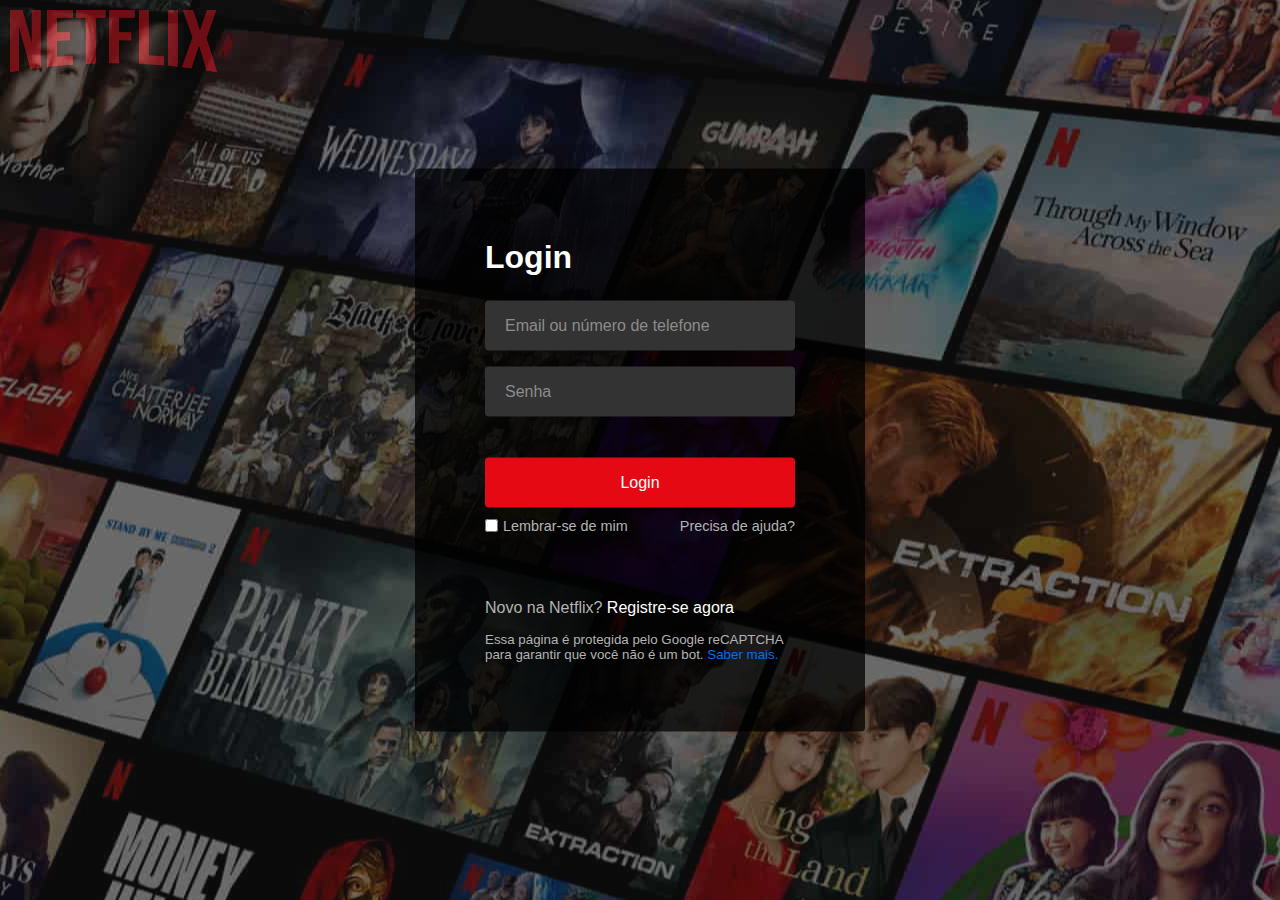
==== Netflix Clone/login.html @ 787352a2 "Commit inicial com funcionalidades do projeto para pratica do HTML-CSS" ====
<!DOCTYPE html>
<html lang="pt-br">
<head>
    <meta charset="UTF-8">
    <meta name="viewport" content="width=device-width, initial-scale=1.0">
    <title>Login</title>
    <link rel="stylesheet" href="./src/styles/style.css">
</head>
<body>
    <nav>
        <a href="#"><img src="./src/assets/img/logo_netflix.png" alt="logo"></a>
    </nav>
    <!-- Criando div para o background exclusivo da tela de login -->
    <div class="background-login">
    </div>
    <!-- Criando o formulário de login -->
    <div class="form-wrapper">
        <h2>Login</h2>
        <form action="#">
            <div class="form-control">
                <input type="email" required>
                <label>Email ou número de telefone</label>
            </div>
            <div class="form-control">
                <input type="password" minlength="6" required>
                <label>Senha</label>
            </div>
            <button type="submit" formaction="index.html">Login</button>
            <div class="form-help"> 
                <div class="remember-me">
                    <input type="checkbox" id="remember-me">
                    <label for="remember-me">Lembrar-se de mim</label>
                </div>
                <a href="#">Precisa de ajuda?</a>
            </div>
        </form>
        <p>Novo na Netflix? <a href="#">Registre-se agora</a></p>
        <small>
            Essa página é protegida pelo Google reCAPTCHA para garantir que você não é um bot. 
            <a href="#">Saber mais.</a>
        </small>
    </div>
</body>
</html>
---- Netflix Clone/src/styles/style.css ----
:root {
    --color-background: #141414;
    --color-text-primary: #FFFFFF;
    --color-text-title: #E50914;
    --color-text-main: #AAA;
    --color-background-button: #FFFFFF;
    --color-text-button: #141414;
}

/* resetando alguns estilos */
* {
    margin: 0;
    padding: 0;
    box-sizing: border-box;    
}

/* elementos base */
body {
    background: var(--color-background);
    font-family: 'Roboto', sans-serif;
    color: var(--color-text-primary);
}

/* definindo tela de fundo personalizada para o login */
.background-login {
    content: "";
    position: absolute;
    left: 0;
    top: 0;
    opacity: 0.5;
    width: 100%;
    height: 100%;
    background: url("../assets/img/hero-img.jpg");
    background-position: center;
}


/* personalizações do formulário de login */
.form-wrapper {
    position: absolute;
    left: 50%;
    top: 50%;
    border-radius: 4px;
    padding: 70px;
    width: 450px;
    transform: translate(-50%, -50%);
    background: rgba(0, 0, 0, .75);
}

.form-wrapper h2 {
    color: #fff;
    font-size: 2rem;
}

.form-wrapper form {
    margin: 25px 0 65px;
}

form .form-control {
    height: 50px;
    position: relative;
    margin-bottom: 16px;
}

.form-control input {
    height: 100%;
    width: 100%;
    background: #333;
    border: none;
    outline: none;
    border-radius: 4px;
    color: #fff;
    font-size: 1rem;
    padding: 0 20px;
}

.form-control input:is(:focus, :valid) {
    background: #444;
    padding: 16px 20px 0;
}

.form-control label {
    position: absolute;
    left: 20px;
    top: 50%;
    transform: translateY(-50%);
    font-size: 1rem;
    pointer-events: none;
    color: #8c8c8c;
    transition: all 0.1s ease;
}

.form-control input:is(:focus, :valid)~label {
    font-size: 0.75rem;
    transform: translateY(-130%);
}

form button {
    width: 100%;
    padding: 16px 0;
    font-size: 1rem;
    background: #e50914;
    color: #fff;
    font-weight: 500;
    border-radius: 4px;
    border: none;
    outline: none;
    margin: 25px 0 10px;
    cursor: pointer;
    transition: 0.1s ease;
}

form button:hover {
    background: #c40812;
}

.form-wrapper a {
    text-decoration: none;
}

.form-wrapper a:hover {
    text-decoration: underline;
}

.form-wrapper :where(label, p, small, a) {
    color: #b3b3b3;
}

form .form-help {
    display: flex;
    justify-content: space-between;
}

form .remember-me {
    display: flex;
}

form .remember-me input {
    margin-right: 5px;
    accent-color: #b3b3b3;
}

form .form-help :where(label, a) {
    font-size: 0.9rem;
}

.form-wrapper p a {
    color: #fff;
}

.form-wrapper small {
    display: block;
    margin-top: 15px;
    color: #b3b3b3;
}

.form-wrapper small a {
    color: #0071eb;
}

header .container, .container-mini6 {
    display: flex;
    flex-direction: row; /* coloca o menu ao lado da logo */
    align-items: center; /* alinhando o menu ao centro do container */
    justify-content: space-between; /* adicionando um espaço entre o menu e a logo */    
}

.logo {
    max-width: 168px; /* tamanho da logo na tela */
    margin-left: 5px; /* espaçamento entre o lado esquerdo da tela e a logo */
}

header nav a {
    text-decoration: none; /* removendo o sublinhado do link dos menus */
    margin-right: 10px; /* espaçamento entre o menu e o lado direito da tela e ente eles */
    color: var(--color-text-main);
}

header nav a:hover {
    color: var(--color-text-primary);
}

/* elementos do filme principal */
.main-movie {
    font-size: 16px;
    background: linear-gradient(rgba(0,0,0,0.50),rgba(0,0,0,0.50)100%), url('../assets/img/capa-breaking-bad.jpg');
    height: 400px;
    background-size: cover;
    display: flex;
    flex-direction: column;
    justify-content: center;
    align-items: flex-start;
}

.main-movie .description {
    margin-top: 10px;
    margin-bottom: 40px;
}

.main-movie .title-movie {
    margin-top: 15%;
    font-size: 40px;
}

.main-info .movie-img {
    width: 45%;
    display: block;
    margin: auto;
}

.main-movie .container {
    width: 70%;
}

.button {
    background-color: rgba(0,0,0,0.50);
    border: none;
    color: var(--color-text-primary);
    padding: 15px 30px;
    margin-right: 15px;
    margin-bottom: 30px;
    font-size: 12px;
    cursor: pointer;
    transition: 0.3s ease all;
}

.button:hover {
    background-color: var(--color-background-button);
    color: var(--color-text-button);
}

.button i {
    margin-right: 8px;
}

.container {
    margin-left: 20px;
}

.box-movie {
    height: 100%;
    width: 100%;
    display: block;
    cursor: pointer;
}

.carousel-movie {
    margin-top: 5px;
}

/* personalização das páginas de informações sobre os filmmes */
.main-info .title-movie-info {

    text-align: center;
    font-size: 50px;
    margin-top: 5%;
    margin-bottom: 3%;
}

.main-info .description {
    width: 80%;
    display: block;
    margin-right: auto;
    margin-left: auto;
    text-align: justify;
}

/* elementos da avaliação dos filmes */
.checked {
    margin-top: 1%;
    margin-bottom: 3%;
    color: #E50914;
  }

/* início da estilização do footer */
.baseboard {
    display: flex;
    align-items: center;
    justify-content: center;
    flex-direction: column;
    text-align: center;
    font-size: 15px;    
    margin-top: 25px;
    margin-bottom: 15px;
}

.baseboard a {
    color: var(--color-text-primary);
}
/* fim da estilização do footer */

/* responsivo */
@media screen and (max-width: 700px) {
    header .container {
        display: flex;
        flex-direction: column;
    }

    .button {
        margin-top: 5px;
        width: 300px;
    }
}

@media screen and (min-width: 1000px) {
    .description {
        width: 50%;
    }
}
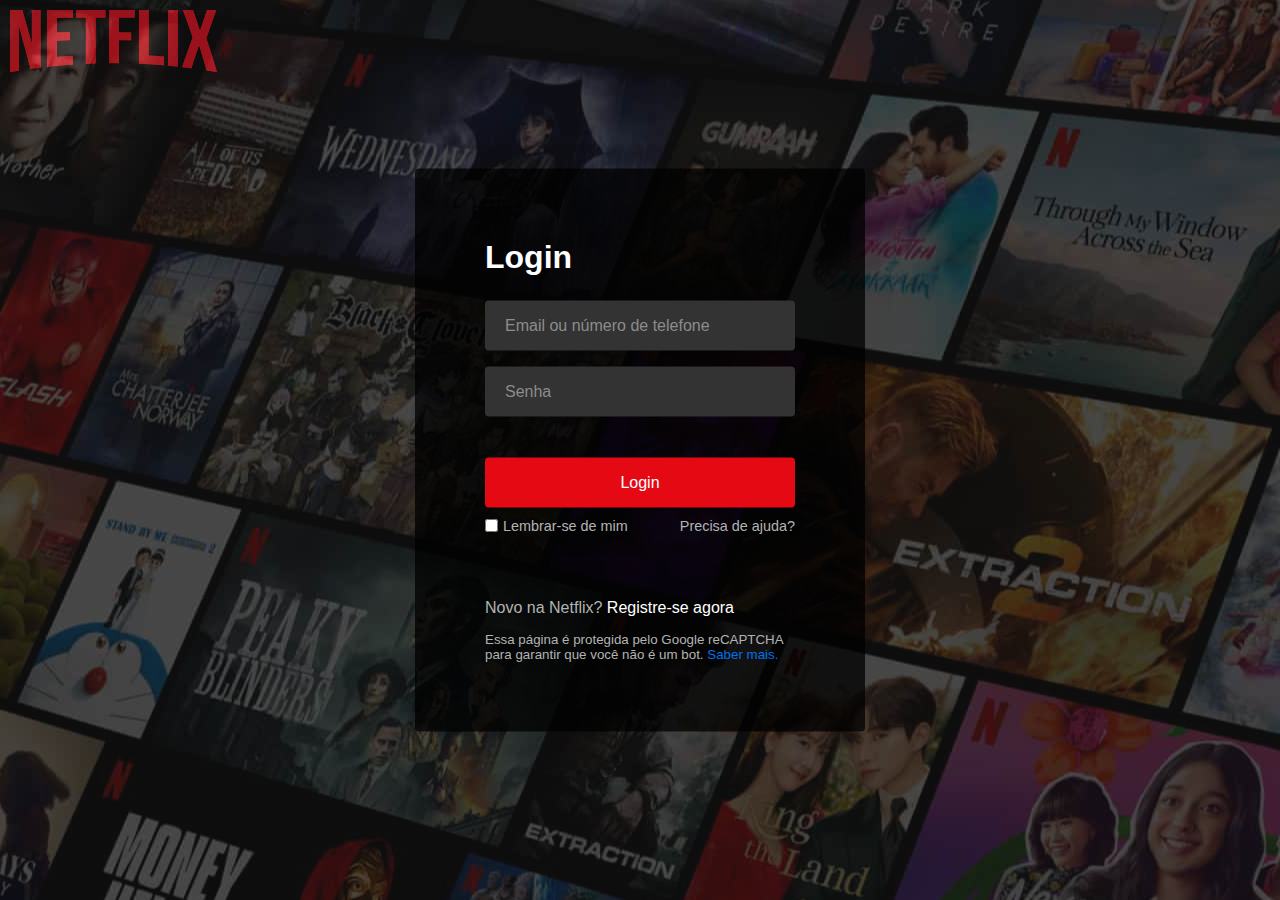
==== commit 0e98a2d0: "Ajustando opacidade na tela de login e adicionando link para o repositório do projeto" ====
--- a/Netflix Clone/login.html
+++ b/Netflix Clone/login.html
@@ -11,8 +11,8 @@
         <a href="#"><img src="./src/assets/img/logo_netflix.png" alt="logo"></a>
     </nav>
     <!-- Criando div para o background exclusivo da tela de login -->
-    <div class="background-login">
-    </div>
+    <div class="background-login"></div>
+    
     <!-- Criando o formulário de login -->
     <div class="form-wrapper">
         <h2>Login</h2>
--- a/Netflix Clone/src/styles/style.css
+++ b/Netflix Clone/src/styles/style.css
@@ -27,7 +27,7 @@
     position: absolute;
     left: 0;
     top: 0;
-    opacity: 0.5;
+    opacity: 0.3;
     width: 100%;
     height: 100%;
     background: url("../assets/img/hero-img.jpg");
